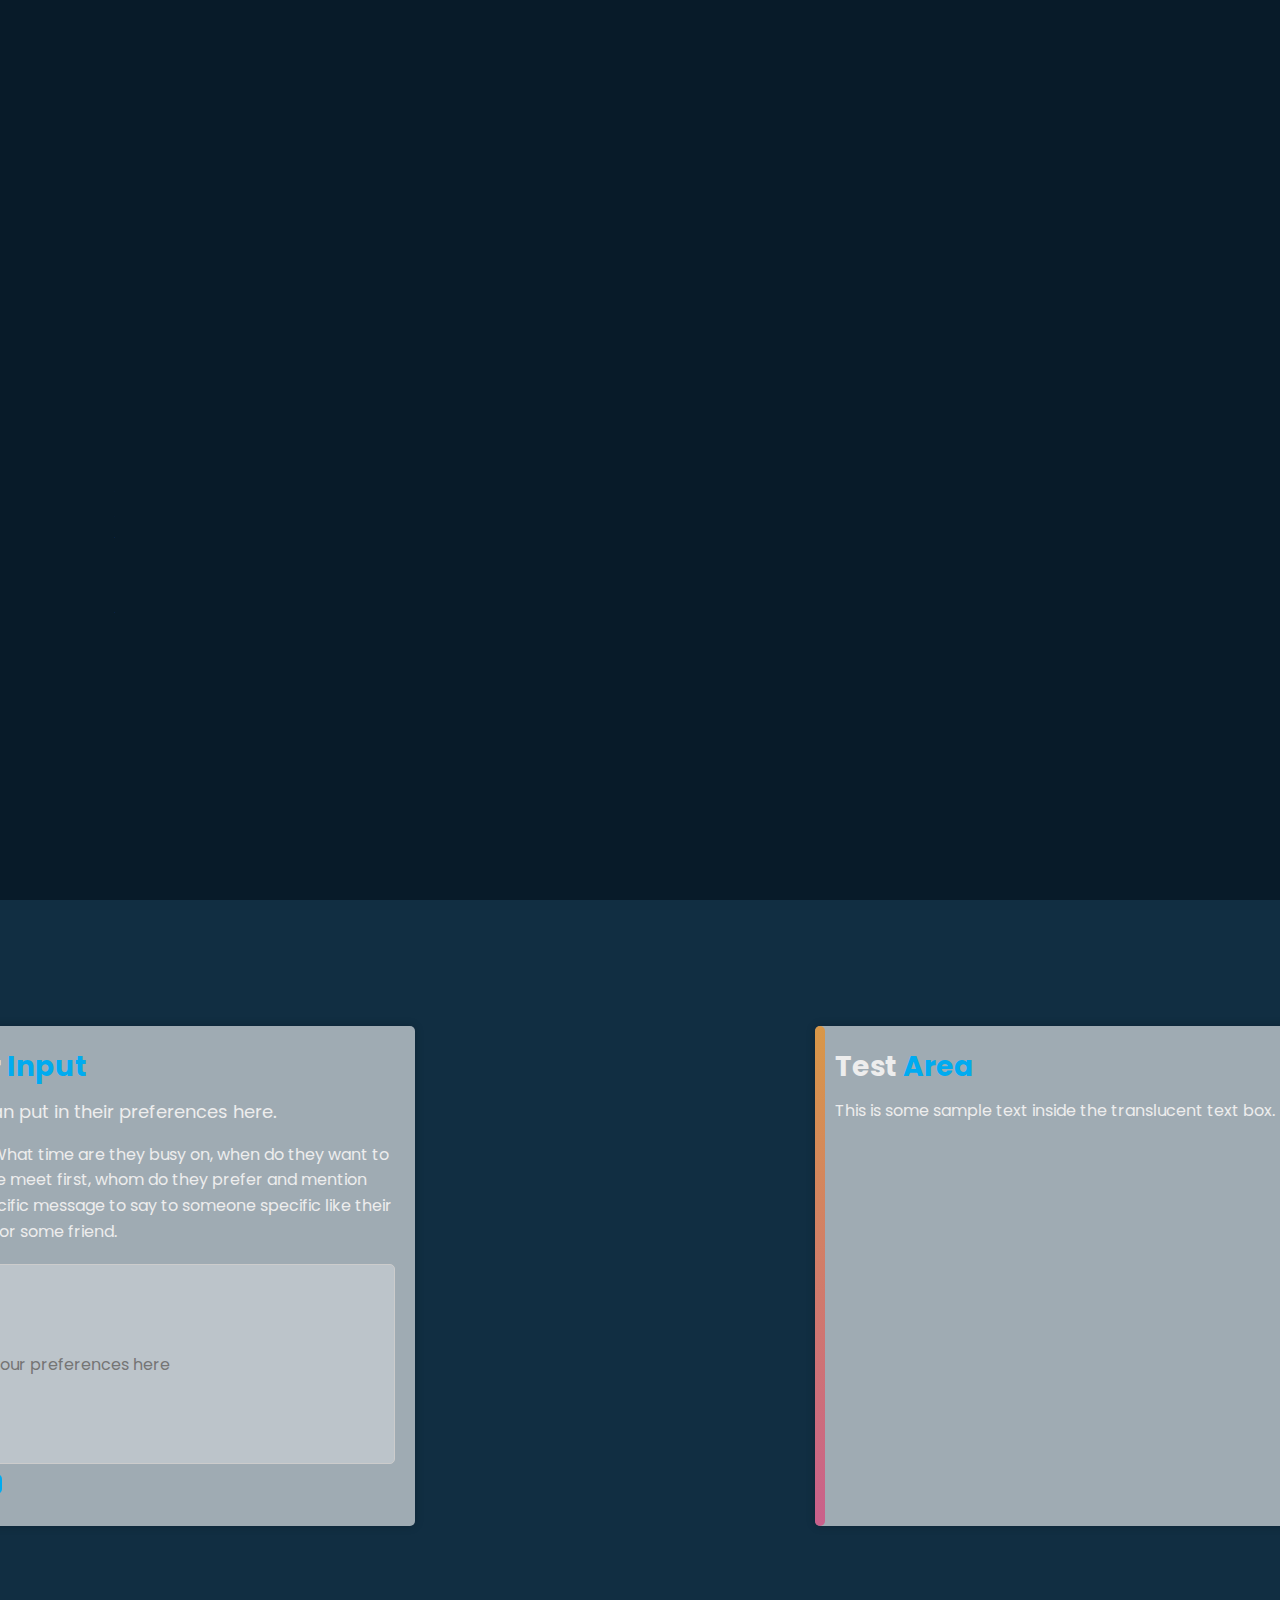
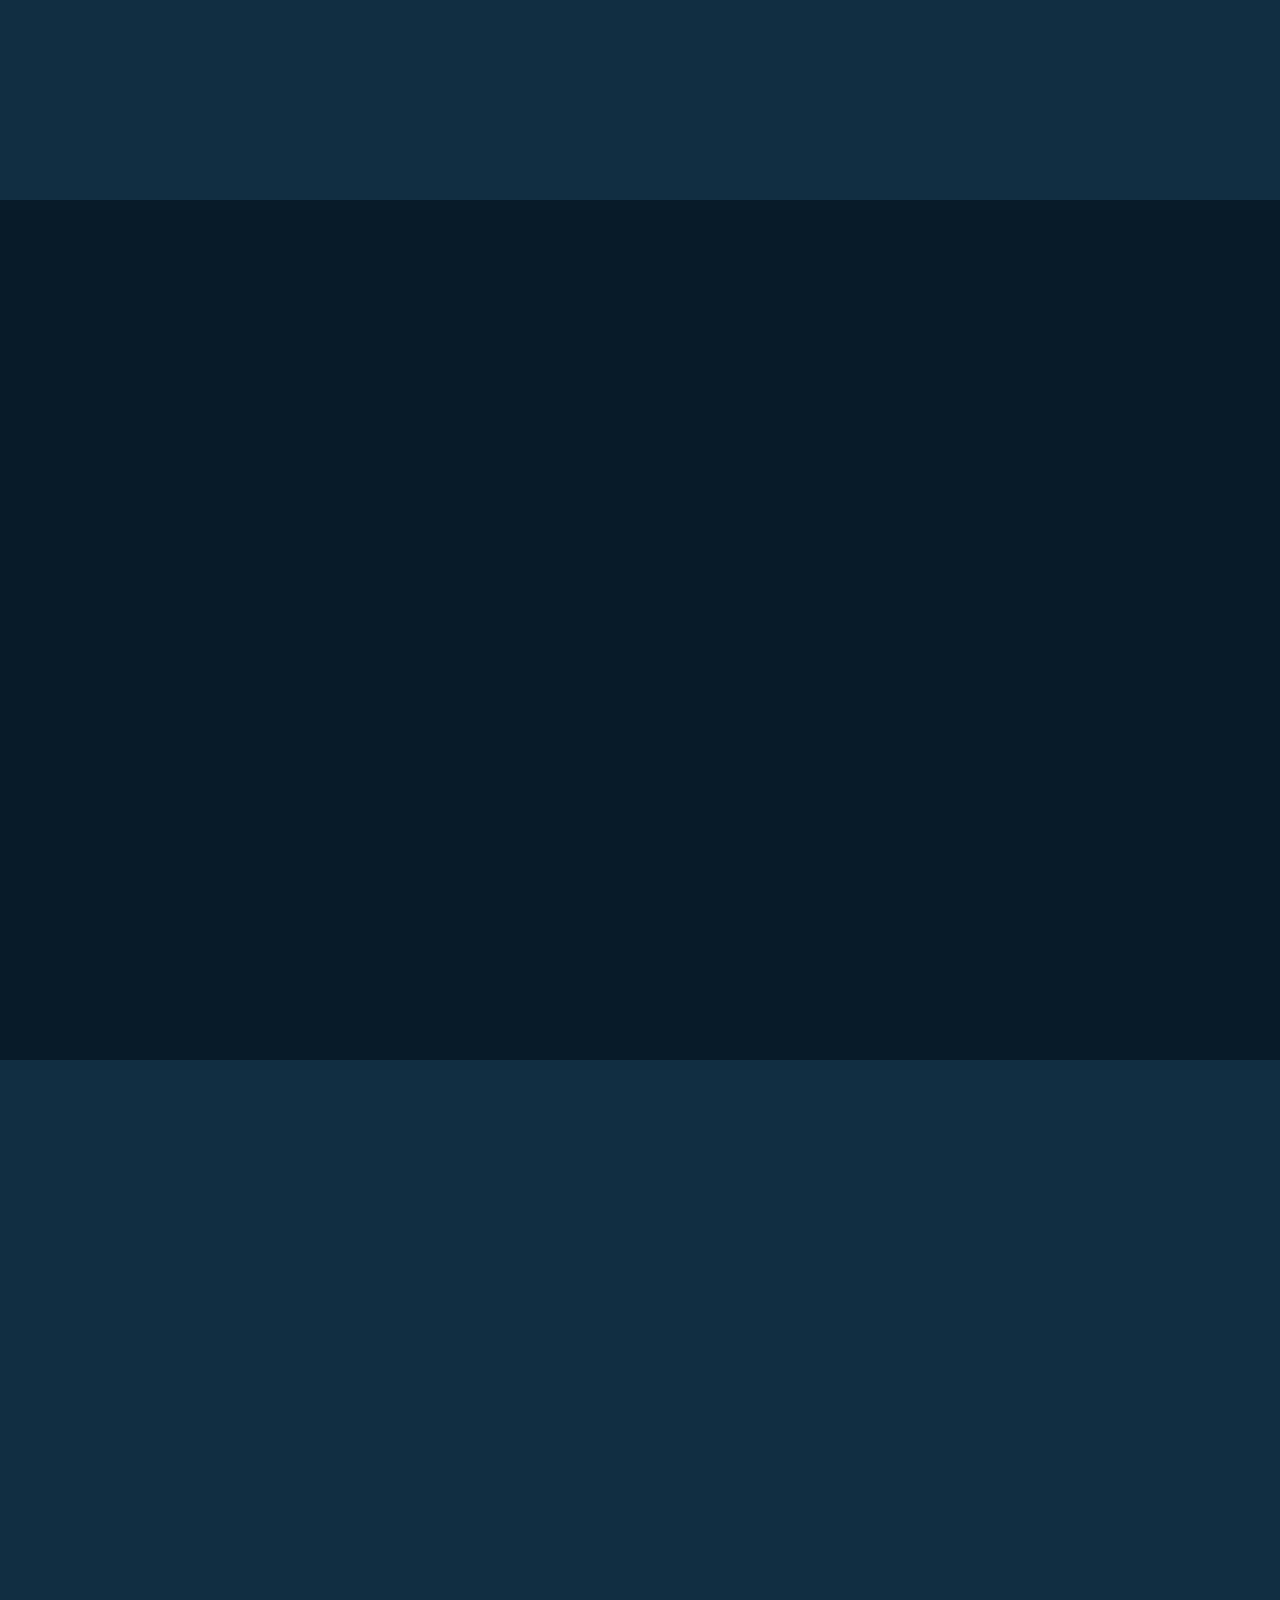
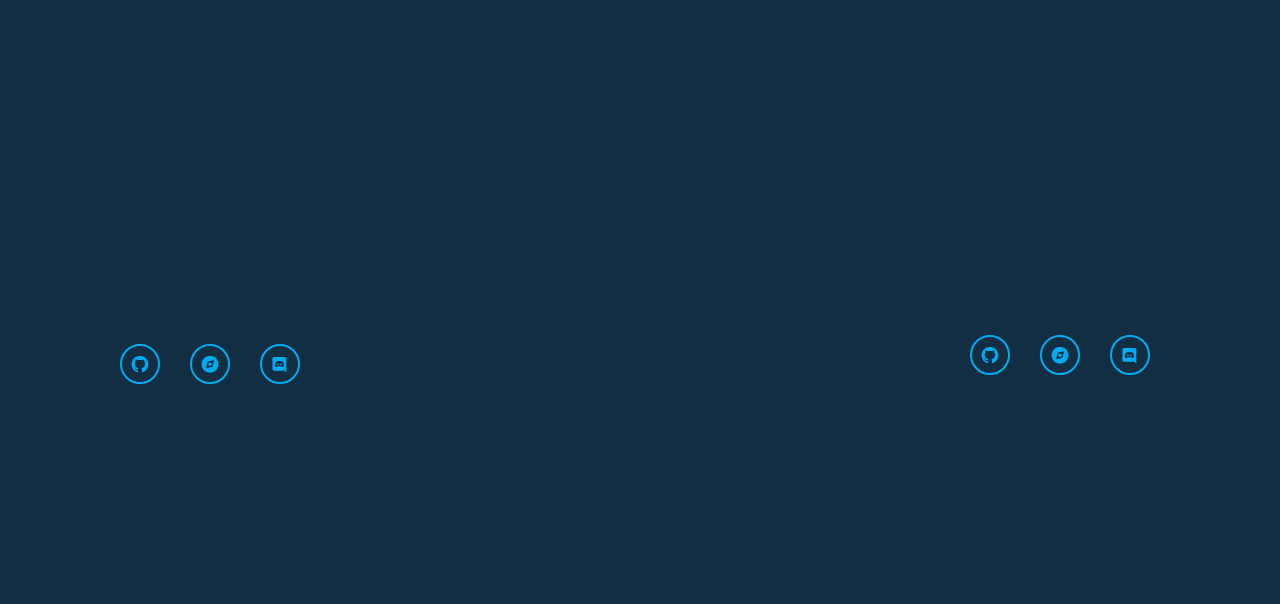
==== template/index.html @ ce70c3f5 "first commit" ====
<!DOCTYPE html>
<html lang="en">

<head>
    <meta charset="UTF-8">
    <meta http-equiv="X-UA-Compatible" content="IE=edge">
    <meta name="viewport" content="width=device-width, initial-scale=1.0">
    <title>TeamDuo!</title>
    <link rel="icon" href="images/webs.png">

    <link rel="stylesheet" href="style.css">

    <!-- box icons -->
    <link href='https://unpkg.com/boxicons@2.1.4/css/boxicons.min.css' rel='stylesheet'>
</head>

<body>

    <!-- header design -->
    <header class="header">
        <a href="#" class="logo">HackDuo.<span class="animate" style="--i:1;"></span></a>

        <div class="bx bx-menu" id="menu-icon"><span class="animate" style="--i:2;"></span></div>

        <nav class="navbar">
            <a href="#home" class="active">Home</a>
            <a href="#about">Prototype</a>
            <a href="#Features">Features</a>
            <a href="#contact">Contact</a>

            <span class="active-nav"></span>
            <span class="animate" style="--i:2;"></span>
        </nav>
    </header>

    <!-- home section design -->
    <section class="home show-animate" id="home">
        <div class="home-content">
            <h1>AI<span> Scheduler and assistant</span><span class="animate" style="--i:2;"></span></h1>
            <div class="text-animate">
                <h3>ElevenLabs AI Hackathon</h3>
                <span class="animate" style="--i:3;"></span>
            </div>
            <p>Introducing an innovative personal assistant AI project designed to revolutionize your scheduling and communication experience! 
                With the ability to answer calls using your very own AI-synthesized voice, this cutting-edge AI ensures seamless interactions. 
                Prior to activation, the model learns your unique timing preferences, enabling it to effortlessly schedule meetings, picnics, and social gatherings on your behalf, all seamlessly integrated with Google Calendar. 
                Streamline your productivity and enhance your daily life with this sophisticated personal assistant AI.
                <span class="animate" style="--i:4;"></span>
            </p>

            <div class="btn-box">
                <a href="#about" class="btn">Fiddle!</a>
                <a href="#Features" class="btn">Explore;&#41;</a>
                <span class="animate" style="--i:5;"></span>
            </div>
        </div>

        <div class="home-sci">
            <a href="https://github.com/lablabai_elevenlabs_hack"><i class='bx bxl-github'></i></a>
            <a href="https://lablab.ai/event/eleven-labs-ai-hackathon"><i class='bx bxs-compass'></i></a>
            <a href="https://discord.gg/BPPEtH9q"><i class='bx bxl-discord'></i></a>
            <span class="animate" style="--i:6;"></span>
        </div>

        <div class="home-imgHover"></div>
        <span class="animate home-img" style="--i:7;"></span>
    </section>

    <!-- about section design -->
    <section class="about" id="about">
        <h2 class="heading">Product <span>Testing</span><span class="animate scroll" style="--i:1;"></span></h2>
        <div class="mainn">
            <div class="translucent-text-box">
                <h2 class="sub-heading">User <span>Input</span><span class="animate scrollq " style="--i:1;"></span></h2>
                <p style="font-size: 18px; padding-bottom: 15px;">User can put in their preferences here.</p><p style="font-size: 16px; padding-bottom: 20px;">For Eg: What time are they busy on, when do they want to schedule meet first, whom do they prefer and mention any specific message to say to someone specific like their mother or some friend.</p>
                <form action="/your_flask_url" method="POST">
                    <input type="text" name="user_input" id="user-input" placeholder="Enter your preferences here">
                    <button type="submit" class="submit-button">Submit</button>
                </form>
            </div>
            <div class="translucent-text-box">
                <h2 class="sub-heading">Test <span>Area</span><span class="animate scrollq " style="--i:1;"></span></h2>
                <p>This is some sample text inside the translucent text box.</p>
            </div>
        </div>
    </section>

    <!-- Features section design -->
    <section class="Features" id="Features">
        <h2 class="heading">My <span>Features</span><span class="animate scroll" style="--i:1;"></span></h2>

        <div class="Features-row">
            <div class="Features-column">
                <h3 class="title">Features<span class="animate scroll" style="--i:2;"></span></h3>

                <div class="Features-box">
                    <div class="Features-content">
                        <div class="content">
                            <div class="year"><i class='bx bxs-compass'></i>1</div>
                            <h3>Your Synthetic voice</h3>
                            <p>The Synthetic voice AI powered by Eleven Labs API delivers highly 
                                realistic and natural-sounding speech synthesis. Its seamless 
                                integration and scalability make it ideal 
                                for various applications.</p>
                        </div>
                    </div>

                    <div class="Features-content">
                        <div class="content">
                            <div class="year"><i class='bx bxs-compass'></i>2</div>
                            <h3>Meaningful conversation</h3>
                            <p>Using the Open-Source LLM - Falcon 7B,
                                we are able to produce natural sounding answers.
                            </p>
                        </div>
                    </div>

                    <div class="Features-content">
                        <div class="content">
                            <div class="year"><i class='bx bxs-compass'></i>3</div>
                            <h3>Event Addition To Calendar Support</h3>
                            <p>We have added functionality to LLM to access
                                the google calendar and put in schedules on our behalf.</p>
                        </div>
                    </div>

                    <span class="animate scroll" style="--i:3;"></span>
                </div>
            </div>

            <div class="Features-column">
                <h3 class="title">Facts<span class="animate scroll" style="--i:5;"></span></h3>

                <div class="Features-box">
                    <div class="Features-content">
                        <div class="content">
                            <div class="year"><i class='bx bxs-compass'></i>1</div>
                            <h3>WebApp demo</h3>
                            <p>Here we present to you a WebApp demo
                                that can be later implemented on more suitable platform
                                 where the model can recieve calls on our behalf.
                            </p>
                        </div>
                    </div>

                    <div class="Features-content">
                        <div class="content">
                            <div class="year"><i class='bx bxs-compass'></i>2</div>
                            <h3>Hosted on Azure</h3>
                            <p>Currently we have hosted the webApp on Microsoft Azure
                                 since it is a fast and reliable service.
                            </p>
                        </div>
                    </div>

                    <div class="Features-content">
                        <div class="content">
                            <div class="year"><i class='bx bxs-compass'></i>3</div>
                            <h3>Technology used</h3>
                            <p>Our Tech Stack is - Python, Flask, HTML, CSS, JavaScript, Azure, ElevenLabs API and Google cloud services.</p>
                        </div>
                    </div>

                    <span class="animate scroll" style="--i:6;"></span>
                </div>
            </div>
        </div>
    </section>

    <!-- contact section design -->
    <section class="contact" id="contact">
        <h2 class="heading">Our <span>Contact</span><span class="animate scroll" style="--i:1;"></span></h2>
        <div class="flex-container">
            <div class="intro">
                <div class="about-img">
                    <img src="images/contact1.jpg" alt="">
                    <span class="circle-spin"></span>
                    <span class="animate scroll" style="--i:2;"></span>
                </div>
                <div class="about-content">
                    <h3>Akshay Kushawaha<span class="animate scroll" style="--i:3;"></span></h3>
                    <p>As the technical lead, I navigate the complexities, steering the project with expertise and precision to achieve remarkable results! 
                        <br><br>Pre-Final Year,<br> Bachelors in Tech. CS<span class="animate scroll" style="--i:4;"></span>
                    </p>
                    <div class="links">
                        <a href="https://github.com/Akshaykushawaha"><i class='bx bxl-github'></i></a>
                        <a href="https://www.linkedin.com/in/akshay-kushawaha-301a95220/"><i class='bx bxs-compass'></i></a>
                        <a href="https://discordapp.com/users/809739206494519357"><i class='bx bxl-discord'></i></a>
                        
                    </div>
                </div>

            </div>
        
            <div class="intro">
                <div class="about-img">
                    <img src="images/contact2.jpg" alt="">
                    <span class="circle-spin"></span>
                    <span class="animate scroll" style="--i:2;"></span>
                </div>
                <div class="about-content">
                    <h3>Divya Shah<span class="animate scroll" style="--i:3;"></span></h3>
                    <p>I am the design head, shaping the project's visual symphony with artistic finesse and crafting an experience that leaves an indelible impression! 
                        <br><br>Pre-Final Year,<br> Bachelors in Tech. CS <span class="animate scroll" style="--i:4;"></span>
                    </p>
                </div>
                <div class="links">
                    <a href="https://github.com/divya322"><i class='bx bxl-github'></i></a>
                    <a href="https://www.linkedin.com/in/divya-shah-4a16791b5/"><i class='bx bxs-compass'></i></a>
                    <a href="https://discordapp.com/users/1059363435160272916"><i class='bx bxl-discord'></i></a>
                </div>
            </div>
        </div>
    </section>


    <script src="script.js"></script>
</body>

</html>
---- template/style.css ----
@import url('https://fonts.googleapis.com/css2?family=Poppins:wght@300;400;500;600;800;900&display=swap');

* {
    margin: 0;
    padding: 0;
    box-sizing: border-box;
    text-decoration: none;
    border: none;
    outline: none;
    scroll-behavior: smooth;
    font-family: 'Poppins', sans-serif;
}

:root {
    --bg-color: #081b29;
    --second-bg-color: #112e42;
    --text-color: #ededed;
    --main-color: #00abf0;
}

html {
    font-size: 62.5%;
    overflow-x: hidden;
}

body {
    background: var(--bg-color);
    color: var(--text-color);
}

.header {
    position: fixed;
    top: 0;
    left: 0;
    width: 100%;
    padding: 2rem 9%;
    background: transparent;
    display: flex;
    justify-content: space-between;
    align-items: center;
    z-index: 100;
    transition: .3s;
}

.header.sticky {
    background: var(--bg-color);
}

.logo {
    position: relative;
    font-size: 2.5rem;
    color: var(--text-color);
    font-weight: 600;
}

.navbar {
    position: relative;
}

.navbar a {
    font-size: 1.7rem;
    color: var(--text-color);
    font-weight: 500;
    margin-left: 3.5rem;
    transition: .3s;
}

.navbar a:hover,
.navbar a.active {
    color: var(--main-color);
}

#menu-icon {
    position: relative;
    font-size: 3.6rem;
    color: var(--text-color);
    cursor: pointer;
    display: none;
}

section {
    min-height: 100vh;
    padding: 10rem 9% 2rem;
}

.home {
    display: flex;
    align-items: center;
    padding: 0 9%;
    background: url('./images/home.jpg') no-repeat;
    background-size: cover;
    background-position: center;
}

.home-content {
    max-width: 60rem;
    z-index: 99;
}

.home-content h1 {
    position: relative;
    display: inline-block;
    font-size: 5.12rem; /* change here */
    font-weight: 700;
    line-height: 1.3;
}

.home-content h1 span {
    color: var(--text-color);
}

.home-content .text-animate {
    position: relative;
    width: 22rem;
}

.home-content .text-animate h3 {
    /* change here */
    font-size: 3.05rem;
    font-weight: 700;
    color: transparent;
    -webkit-text-stroke: .7px var(--main-color);
    background-image: linear-gradient(var(--main-color), var(--main-color));
    background-repeat: no-repeat;
    -webkit-background-clip: text;
    background-position: -33rem 0;
}

.home.show-animate .home-content .text-animate h3 {
    animation: homeBgText 6s linear infinite;
    animation-delay: 2s;
}

.home-content .text-animate h3::before {
    content: '';
    position: absolute;
    top: 0;
    left: 0;
    width: 0;
    height: 100%;
    border-right: 2px solid var(--main-color);
    z-index: -1;
}

.home.show-animate .home-content .text-animate h3::before {
    animation: homeCursorText 6s linear infinite;
    animation-delay: 2s;
}

.home-content p {
    position: relative;
    font-size: 1.6rem;
    margin: 2rem 0 4rem;
}

.btn-box {
    position: relative;
    display: flex;
    justify-content: space-between;
    width: 34.5rem;
    height: 5rem;
}

.btn-box .btn {
    position: relative;
    display: inline-flex;
    justify-content: center;
    align-items: center;
    width: 15rem;
    height: 100%;
    background: var(--main-color);
    border: .2rem solid var(--main-color);
    border-radius: .8rem;
    font-size: 1.8rem;
    font-weight: 600;
    letter-spacing: .1rem;
    color: var(--bg-color);
    z-index: 1;
    overflow: hidden;
    transition: .5s;
}

.btn-box .btn:hover {
    color: var(--main-color);
}

.btn-box .btn:nth-child(2) {
    background: transparent;
    color: var(--main-color);
}

.btn-box .btn:nth-child(2):hover {
    color: var(--bg-color);
}

.btn-box .btn:nth-child(2)::before {
    background: var(--main-color);
}

.btn-box .btn::before {
    content: '';
    position: absolute;
    top: 0;
    left: 0;
    width: 0;
    height: 100%;
    background: var(--bg-color);
    z-index: -1;
    transition: .5s;
}

.btn-box .btn:hover::before {
    width: 100%;
}

.home-sci {
    position: absolute;
    bottom: 4rem;
    width: 170px;
    display: flex;
    justify-content: space-between;
}

.home-sci a {
    position: relative;
    display: inline-flex;
    justify-content: center;
    align-items: center;
    width: 40px;
    height: 40px;
    background: transparent;
    border: .2rem solid var(--main-color);
    border-radius: 50%;
    font-size: 20px;
    color: var(--main-color);
    z-index: 1;
    overflow: hidden;
    transition: .5s;
}

.home-sci a:hover {
    color: var(--bg-color);
}

.home-sci a::before {
    content: '';
    position: absolute;
    top: 0;
    left: 0;
    width: 0;
    height: 100%;
    background: var(--main-color);
    z-index: -1;
    transition: .5s;
}

.home-sci a:hover::before {
    width: 100%;
}

.home-imgHover {
    position: absolute;
    top: 0;
    right: 0;
    width: 45%;
    height: 100%;
    background: transparent;
    transition: 3s;
}

.home-imgHover:hover {
    background: var(--bg-color);
    opacity: .8;
}

.links {
    margin: 3em;
    position:static;
    width: 180px;
    display: flex;
    justify-content: space-between;
}

.links a {
    position: right;
    display: inline-flex;
    justify-content: center;
    align-items: center;
    width: 40px;
    height: 40px;
    background: transparent;
    border: .2rem solid var(--main-color);
    border-radius: 50%;
    font-size: 20px;
    color: var(--main-color);
    z-index: 1;
    transition: .5s;
}

.links a:hover {
    color: var(--bg-color);
}

.links a::before {
    content: '';
    position: absolute;
    top: 0;
    left: 0;
    width: 0;
    height: 100%;
    background: var(--main-color);
    z-index: -1;
    transition: .5s;
}

.links a:hover::before {
    width: 100%;
}



.heading {
    position: relative;
    font-size: 5rem;
    margin-bottom: 3rem;
    text-align: center;
}

span {
    color: var(--main-color);
}

.about-img {
    position: relative;
    width: 25rem;
    height: 25rem;
    border-radius: 50%;
    display: flex;
    justify-content: center;
    align-items: center;
}

.about-img p {
    text-align: center; /* Center the description text */
    font-size: 14px;
    color: #333; /* Set the color of the description text */
    margin-top: 10px; /* Add some margin between the image and the description */
}

.about-img img {
    width: 90%;
    border-radius: 50%;
    border: .2rem solid var(--main-color);
}

.about-img .circle-spin {
    position: absolute;
    top: 50%;
    left: 50%;
    transform: translate(-50%, -50%) rotate(0);
    width: 100%;
    height: 100%;
    border-radius: 50%;
    border-top: .2rem solid var(--second-bg-color);
    border-bottom: .2rem solid var(--second-bg-color);
    border-left: .2rem solid var(--main-color);
    border-right: .2rem solid var(--main-color);
    animation: aboutSpinner 8s linear infinite;
}

.about-content {
    text-align: center;
}

.about-content h3 {
    position: relative;
    display: inline-block;
    font-size: 2.6rem;
}

.about-content p {
    position: relative;
    font-size: 1.6rem;
    margin: 2rem 0 3rem;
}

.btn-box.btns {
    display: inline-block;
    width: 15rem;
}

.btn-box.btns a::before {
    background: var(--second-bg-color);
}

.Features {
    display: flex;
    justify-content: center;
    align-items: center;
    flex-direction: column;
    min-height: auto;
    padding-bottom: 5rem;
}

.Features .Features-row {
    display: flex;
    flex-wrap: wrap;
    gap: 5rem;
}

.Features-row .Features-column {
    flex: 1 1 40rem;
}

.Features-column .title {
    position: relative;
    display: inline-block;
    font-size: 2.5rem;
    margin: 0 0 1.5rem 2rem;
}

.Features-column .Features-box {
    position: relative;
    border-left: .2rem solid var(--main-color);
}

.Features-box .Features-content {
    position: relative;
    padding-left: 2rem;
}

.Features-box .Features-content::before {
    content: '';
    position: absolute;
    top: 0;
    left: -1.1rem;
    width: 2rem;
    height: 2rem;
    background: var(--main-color);
    border-radius: 50%;
}

.Features-content .content {
    position: relative;
    padding: 1.5rem;
    border: .2rem solid var(--main-color);
    border-radius: .6rem;
    margin-bottom: 2rem;
    overflow: hidden;
}

.Features-content .content::before {
    content: '';
    position: absolute;
    top: 0;
    left: 0;
    width: 0;
    height: 100%;
    background: var(--second-bg-color);
    z-index: -1;
    transition: .5s;
}

.Features-content .content:hover::before {
    width: 100%;
}

.Features-content .content .year {
    font-size: 1.5rem;
    color: var(--main-color);
    padding-bottom: .5rem;
}

.Features-content .content .year i {
    padding-right: .5rem;
}

.Features-content .content h3 {
    font-size: 2rem;
}

.Features-content .content p {
    font-size: 1.6rem;
    padding-top: .5rem;
}

/* Styles for the translucent text box */
.translucent-text-box {
    position: absolute;
    left: 0;
    top: 50%;
    transform: translateY(-50%);
    padding: 20px;
    background-color: rgba(255, 255, 255, 0.8); /* Translucent white background color */
    border-radius: 10px;
    box-shadow: 0 0 10px rgba(0, 0, 0, 0.2); /* Optional shadow effect */
  }
  
  /* Additional styles to adjust the appearance */
  .translucent-text-box h2 {
    font-size: 28px;
    font-weight: bold;
    margin-bottom: 10px;
  }
  
  .translucent-text-box p {
    font-size: 16px;
    line-height: 1.6;
  }
  
  /* Styles for the "Product Testing" heading */
.about .heading1 {
    text-align: center; /* Center the heading */
    margin-top: 0%;
  }
  
/* Styles for the translucent text box */
.translucent-text-box {
    position: relative;
    
    background-color: rgba(255, 255, 255, 0.6); /* Translucent white background color */
    border-radius: 5px;
    box-shadow: 0 0 10px rgba(0, 0, 0, 0.2); /* Optional shadow effect */
    margin-left: -5em; /* Add some space between the headings and the text box */
    height: 500px;
    min-width: 500px;
    max-width: 700px; /* Adjust the maximum width as needed */
    word-wrap: break-word; /* Allow the text to wrap within the box */
  }

.submit-button{
    position: relative;
    cursor: pointer; /* Show a pointer cursor on hover */
    margin-top: 10px;
    padding-inline: 10px;
    border-radius: 5px;
    background-color: #00abf0;
}

.submit-button:hover {
    background-color: #0766f6; /* Darker blue on hover */
}
  /* Styles for the "User Input" sub-heading */
  .translucent-text-box .sub-heading {
    text-align: left; /* Align the sub-heading to the left */
    margin-bottom: 10px; /* Add some space between the sub-heading and the paragraph */
  }
  
/* Styles for the user input box */
.translucent-text-box input[type="text"] {
    writing-mode: horizontal-tb;
    /* Adjust the height and width of the input field as needed */
    /* This example sets a fixed width of 150px and a height of 100px */
    width: 460px;
    height: 200px;
    /* Add padding for better appearance */
    padding: 8px;
    /* Adjust font size and line height as needed */
    font-size: 16px;
    line-height: 1.6;
    word-wrap: break-word;
    /* Optional: Add other styles to match your design */
    /* For example, you can add a border and border-radius */
    border: 1px solid #ccc;
    border-radius: 5px;
    font-size: 16px;
    background-color: rgba(255, 255, 255, 0.3);
 
  }
  
  .translucent-text-box p {
    font-size: 16px;
    line-height: 1.6;
  }
  
  /* Additional styles to adjust the appearance of the animated scroll span */
  .animate.scrollq {
    position: absolute;
    top: 0;
    left: 0;
    width: 10px;
    height: 100%;
    background: linear-gradient(to bottom, #ff8a00, #e52e71); /* You can customize the gradient colors */
    animation: scrollAnimation 1.5s infinite;
    border-radius: 5px;
    opacity: 0.6;
  }
  
  @keyframes scrollAnimation {
    0% {
      transform: scaleY(0);
    }
    100% {
      transform: scaleY(1);
    }
  }
  
  
.mainn {
    max-height: 500px;
    display: flex;
    flex-direction: row;
    justify-content: center;
    gap: 450px;
    padding-top: 25rem;
}

.about {
    display: flex;
    flex-direction: column;
    gap: 2rem;
    padding-top: 0rem;
    background: var(--second-bg-color);
}

.contact {
    min-height:fit-content;
    padding-bottom: 7rem;
    background: var(--second-bg-color);
}
/* Apply Flexbox to the container */
.flex-container {
    display: flex;
    justify-content: center; /* Center the items horizontally */
    align-items: center; /* Center the items vertically */
}


/* Add spacing between the .intro items */
.intro {
    margin-right: 400px; /* Adjust the value to set the horizontal spacing */
    margin-bottom: 20px; /* Adjust the value to set the vertical spacing */
    padding: 100px;
}



/* Remove margin-right for the last .intro item to avoid extra spacing */
.intro:last-child {
    margin-right: 0;
    margin-bottom: 0;
}





/* ANIMATION RELOAD AND SCROLL */
.animate {
    position: absolute;
    top: 0;
    right: 0;
    width: 100%;
    height: 100%;
    background: var(--bg-color);
    z-index: 98;
}


.animate.home-img {
    width: 50%;
}

.logo .animate,
.navbar .animate,
#menu-icon .animate,
.home.show-animate .animate {
    animation: showRight 1s ease forwards;
    animation-delay: calc(.3s * var(--i));
}

.animate.scroll {
    transition: 1s ease;
    transition-delay: calc(.3s / var(--i));
    animation: none;
}

section:nth-child(odd) .animate.scroll,
.footer .animate.scroll {
    background: var(--second-bg-color);
}

.Features .Features-box .animate.scroll {
    width: 105%;
}

.about.show-animate .animate.scroll,
.Features.show-animate .animate.scroll,
.skills.show-animate .animate.scroll,
.contact.show-animate .animate.scroll,
.footer.show-animate .animate.scroll {
    transition-delay: calc(.3s * var(--i));
    width: 0;
}

::-moz-selection { /* Code for Firefox */
    color: var(--second-bg-color);
    background: var(--main-color);
  }
  
::selection {
    color: var(--second-bg-color);
    background: var(--main-color);
  }


/* BREAKPOINTS */
@media (max-width: 1200px) {
    html {
        font-size: 55%;
    }
}

@media (max-width: 991px) {
    .header {
        padding: 2rem 4%;
    }

    section {
        padding: 10rem 4% 2rem;
    }

    .home {
        padding: 0 4%;
    }

    .footer {
        padding: 2rem 4%;
    }
}

@media (max-width: 850px) {
    .animate.home-img {
        width: 55%;
    }
}

@media (max-width: 768px) {
    .header {
        background: var(--bg-color);
    }

    #menu-icon {
        display: block;
    }

    .navbar {
        position: absolute;
        top: 100%;
        left: -100%;
        width: 100%;
        padding: 1rem 4%;
        background: var(--main-color);
        box-shadow: 0 .5rem 1rem rgba(0, 0, 0, .2);
        z-index: 1;
        transition: .25s ease;
        transition-delay: .25s;
    }

    .navbar.active {
        left: 0;
        transition-delay: 0s;
    }

    .navbar .active-nav {
        position: absolute;
        top: 0;
        left: -100%;
        width: 100%;
        height: 100%;
        background: var(--bg-color);
        border-top: .1rem solid rgba(0, 0, 0, .2);
        z-index: -1;
        transition: .25s ease;
        transition-delay: 0s;
    }

    .navbar.active .active-nav {
        left: 0;
        transition-delay: .25s;
    }

    .navbar a {
        display: block;
        font-size: 2rem;
        margin: 3rem 0;
        transform: translateX(-20rem);
        transition: .25s ease;
        transition-delay: 0s;
    }

    .navbar.active a {
        transform: translateX(0);
        transition-delay: .25s;
    }

    .home-imgHover {
        pointer-events: none;
        background: var(--bg-color);
        opacity: .6;
    }
}

@media (max-width: 520px) {
    html {
        font-size: 50%;
    }

    .home-content h1 {
        display: flex;
        flex-direction: column;
    }

    .home-sci {
        width: 160px;
    }

    .home-sci a {
        width: 38px;
        height: 38px;
    }
    .links {
        width: 160px;
    }

    .links a {
        width: 38px;
        height: 38px;
    }

    
}

@media (max-width: 462px) {
    .home-content h1 {
        font-size: 5.2rem;
    }

    .Features {
        padding: 10rem 4% 5rem 5%;
    }


    
}

@media (max-width: 371px) {
    .home {
        justify-content: center;
    }

    .home-content {
        display: flex;
        align-items: center;
        flex-direction: column;
        text-align: center;
    }

    .home-content h1 {
        font-size: 5rem;
    }
}


/* KEYFRAMES ANIMATION */
@keyframes homeBgText {

    0%,
    10%,
    100% {
        background-position: -33rem 0;
    }

    65%,
    85% {
        background-position: 0 0;
    }
}

@keyframes homeCursorText {

    0%,
    10%,
    100% {
        width: 0;
    }

    65%,
    78%,
    85% {
        width: 100%;
        opacity: 1;
    }

    75%,
    81% {
        opacity: 0;
    }
}

@keyframes aboutSpinner {
    100% {
        transform: translate(-50%, -50%) rotate(360deg);
    }
}

@keyframes showRight {
    100% {
        width: 0;
    }
}
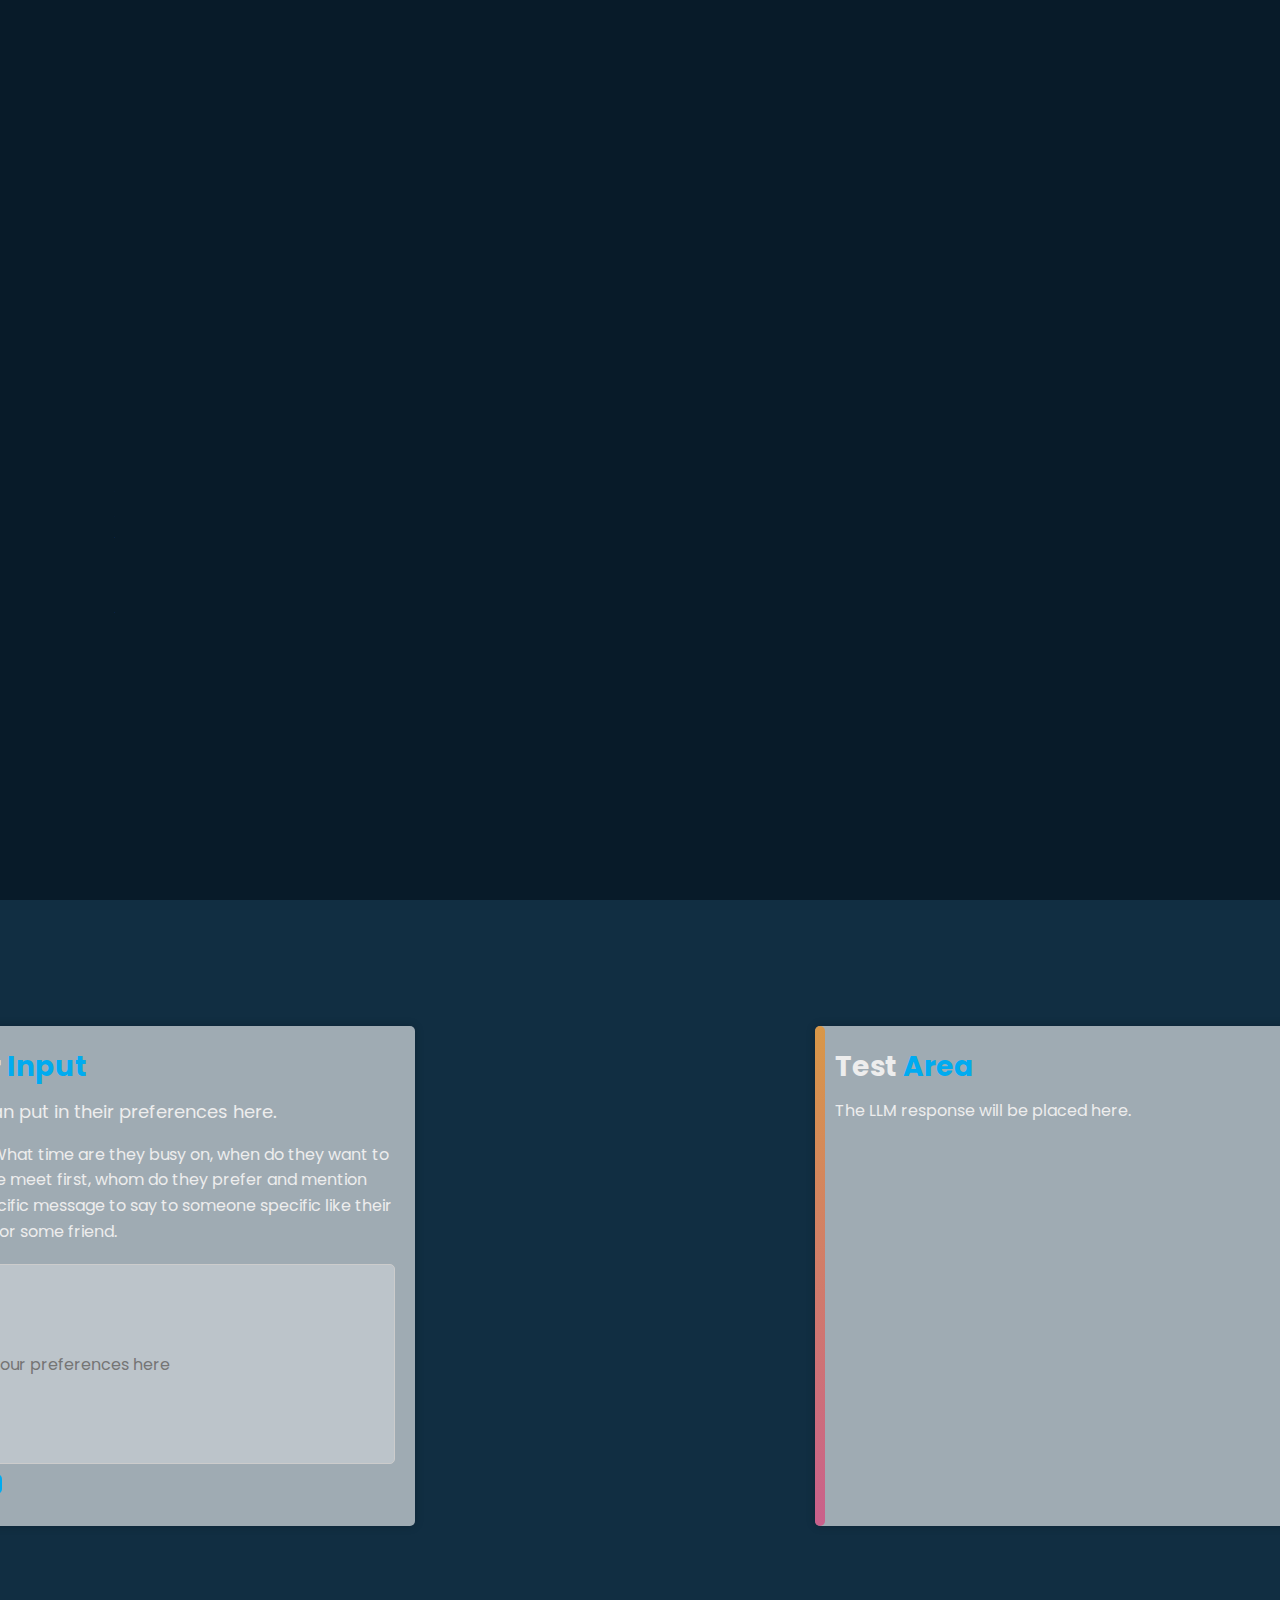
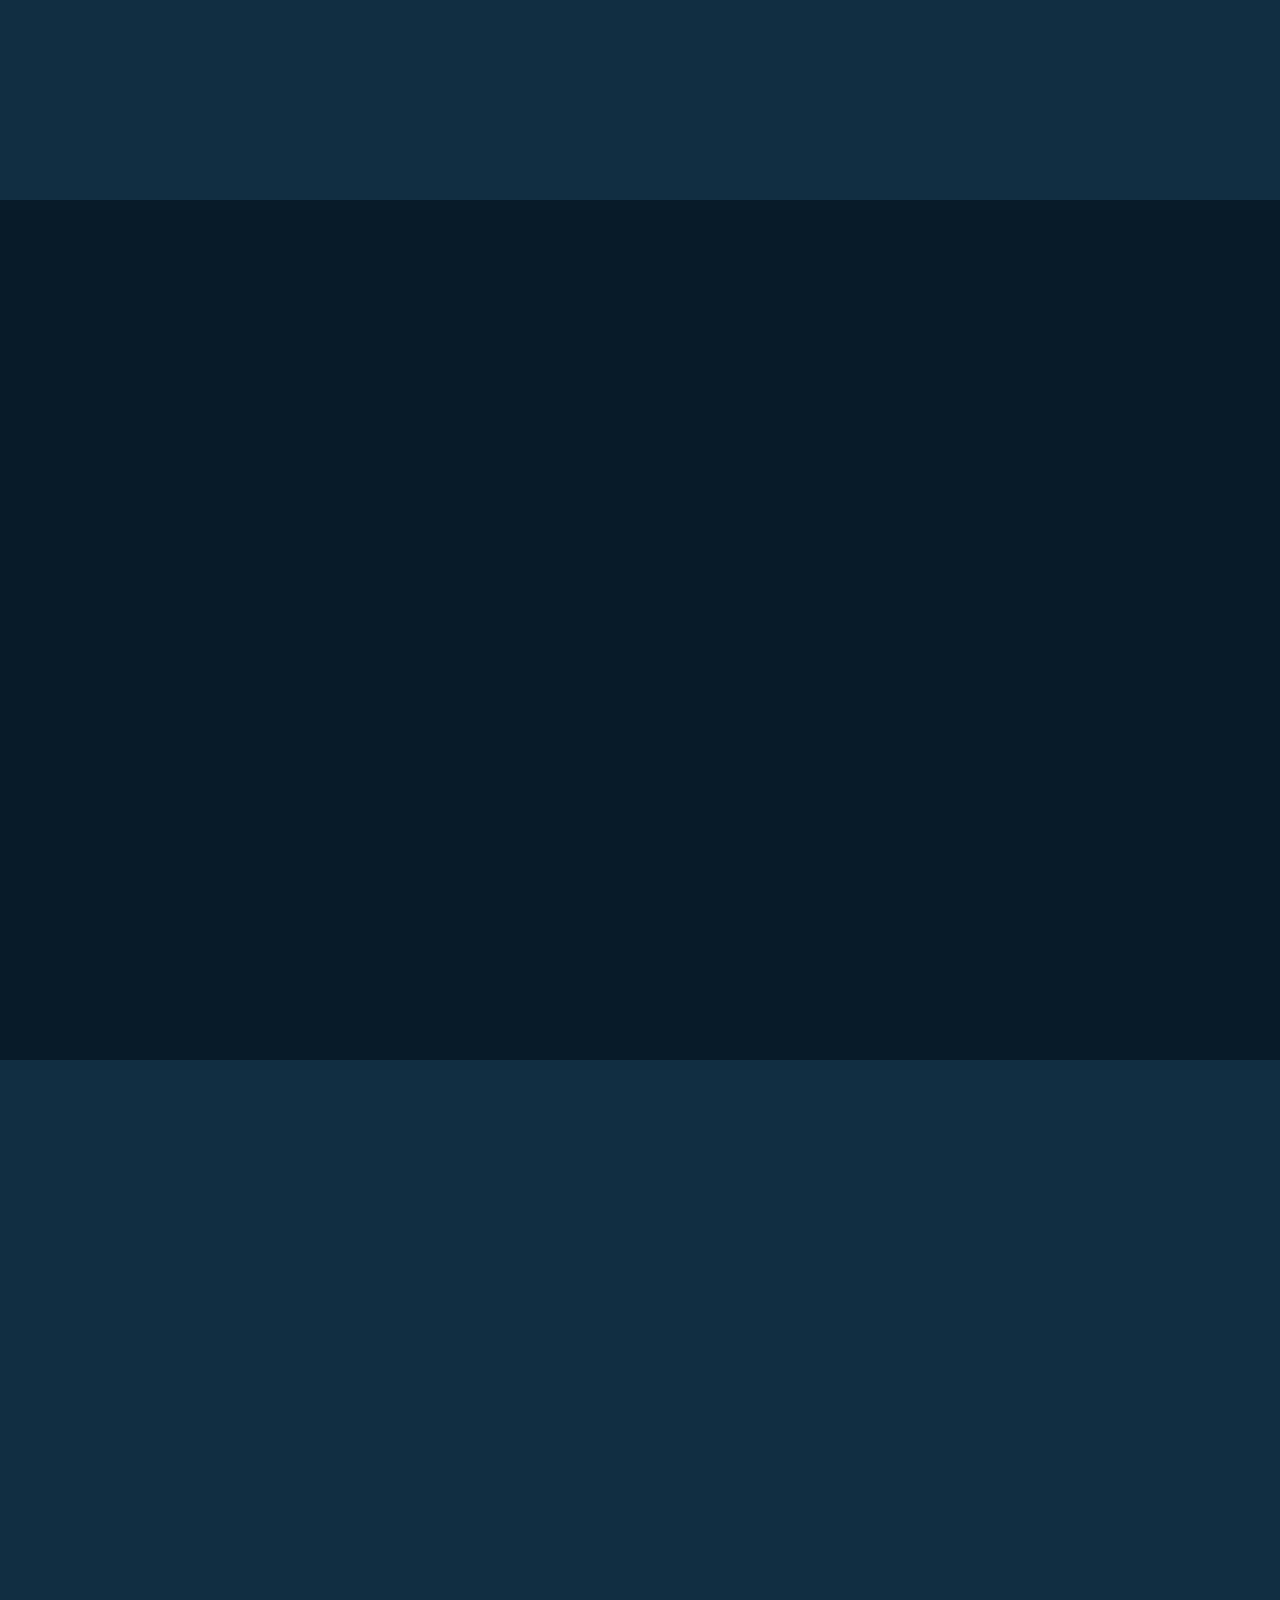
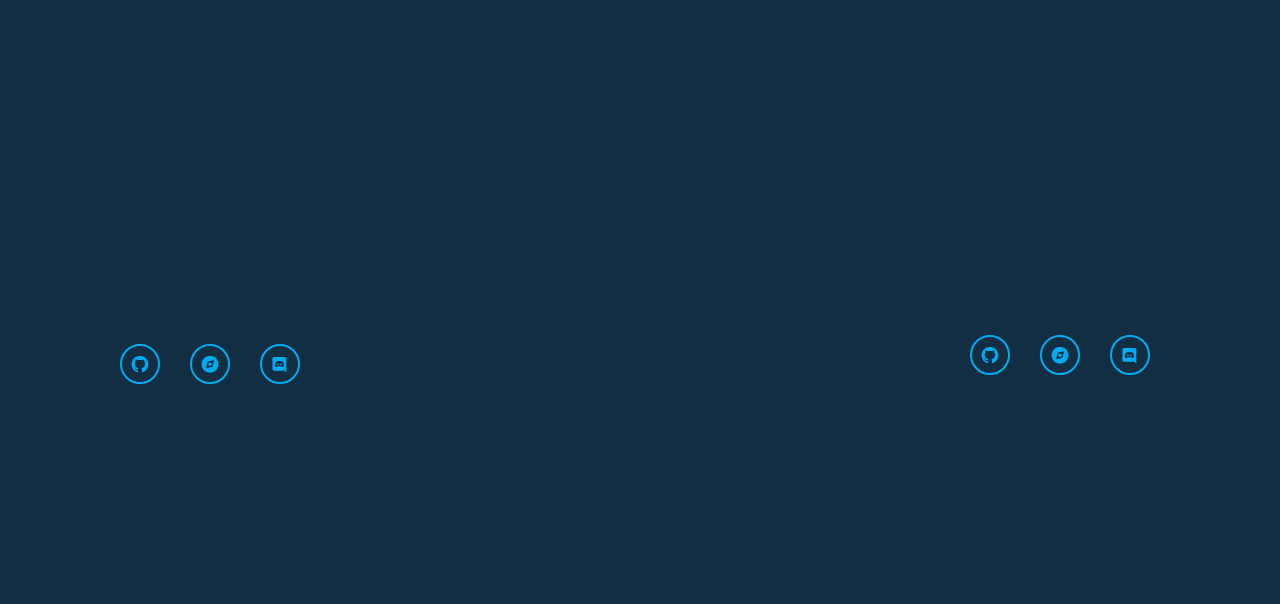
==== commit 2352fdbd: "Update index.html" ====
--- a/template/index.html
+++ b/template/index.html
@@ -80,7 +80,7 @@
             </div>
             <div class="translucent-text-box">
                 <h2 class="sub-heading">Test <span>Area</span><span class="animate scrollq " style="--i:1;"></span></h2>
-                <p>This is some sample text inside the translucent text box.</p>
+                <p>The LLM response will be placed here.</p>
             </div>
         </div>
     </section>
